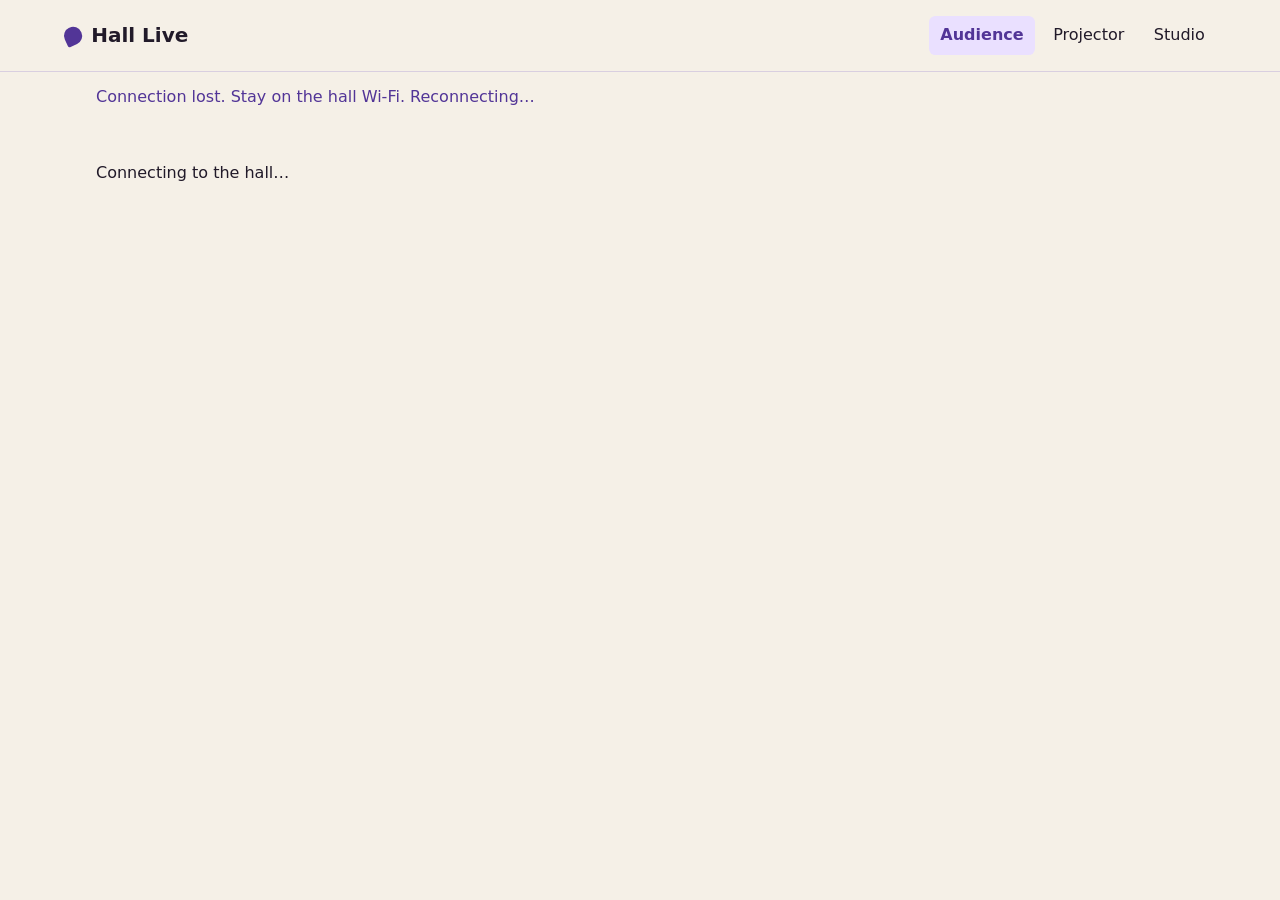
==== index.html @ 3faed175 "Build offline Hall Live prototype" ====
<!doctype html>
<html lang="en">
<head>
<meta charset="utf-8">
<meta name="viewport" content="width=device-width, initial-scale=1">
<title>Hall Live</title>
<link rel="stylesheet" href="/style.css">
</head>
<body>
<header>
  <a class="brand" href="/"><span class="brand-mark" aria-hidden="true"></span>Hall Live</a>
  <nav aria-label="Views"><a href="/">Audience</a><a href="/?view=projector">Projector</a><a href="/?view=studio">Studio</a></nav>
</header>
<p id="notice" role="status"></p>
<main id="main"><p>Connecting to the hall…</p></main>
<script type="module" src="/app.js"></script>
</body>
</html>
---- style.css ----
:root {
  --paper: #f5f0e7;
  --panel: #fffdf8;
  --ink: #211a29;
  --muted: #62576a;
  --line: #d9cfe0;
  --accent: #523597;
  --wash: #eae0ff;
  --signal: #e2ff9d;
  font: 16px/1.55 system-ui, sans-serif;
  background: var(--paper);
  color: var(--ink);
}
* { box-sizing: border-box }
body { margin: 0; min-height: 100vh }
header {
  display: flex; align-items: center; justify-content: space-between; flex-wrap: wrap;
  gap: .75rem 2rem; padding: 1rem clamp(1rem, 5vw, 4rem); border-bottom: 1px solid var(--line);
}
.brand { display: inline-flex; align-items: center; gap: .6rem; font-size: 1.25rem; font-weight: 850; text-decoration: none }
.brand-mark {
  width: 1.1rem; height: 1.1rem; background: var(--accent); display: inline-block;
  border-radius: 50% 50% 50% 12%; transform: rotate(-25deg);
}
a { color: inherit; text-underline-offset: .22em }
nav, .actions { display: flex; flex-wrap: wrap; gap: .45rem }
nav a { padding: .45rem .7rem; border-radius: .4rem; text-decoration: none }
nav a:hover { text-decoration: underline }
nav a[aria-current] { background: var(--wash); color: var(--accent); font-weight: 750 }
main, #notice { max-width: 76rem; margin-inline: auto; padding-inline: clamp(1rem, 5vw, 4rem) }
main { padding-block: clamp(1.4rem, 4vw, 3.5rem) }
#notice { color: var(--accent); margin-block: .8rem 0 }
#notice:empty { display: none }
h1, h2, p { margin: 0 0 .65em; overflow-wrap: anywhere }
h1 { font: 700 clamp(2.65rem, 7.5vw, 5.75rem)/1 Georgia, serif; letter-spacing: -.04em; text-wrap: balance }
h2 { font-size: 1.15rem; line-height: 1.25 }
p { white-space: pre-wrap }
.stage {
  background: var(--panel); border: 1px solid var(--line); border-radius: 1rem;
  padding: clamp(1.25rem, 6vw, 5rem); min-height: 43vh; display: grid; align-items: center;
  box-shadow: 0 12px 32px #2f15460e;
}
.stage p { font-size: clamp(1.05rem, 2.6vw, 1.55rem); color: var(--muted); max-width: 52ch }
.stage p:empty { display: none }
button, input, textarea, select {
  font: inherit; color: inherit; background: var(--panel); border: 1px solid var(--line); border-radius: .5rem;
  padding: .6rem .8rem; min-width: 0;
}
button { cursor: pointer; min-height: 44px; font-weight: 650 }
button.primary { color: white; background: var(--accent); border-color: var(--accent) }
button:hover:not(:disabled) { text-decoration: underline; text-underline-offset: .17em }
button:disabled { opacity: .65; cursor: default }
:focus-visible { outline: 3px solid #a64fba; outline-offset: 3px }
label { display: grid; gap: .35rem; margin: .8rem 0; font-weight: 650 }
textarea { resize: vertical; min-height: 6rem }
fieldset { border: 0; padding: 0; margin: 0; min-width: 0 }
legend { color: var(--muted); padding: 0 }
.ballot { display: grid; gap: .65rem; max-width: 38rem }
.ballot button { text-align: left; padding: .85rem 1rem; background: var(--wash); color: var(--ink); border-color: var(--line); overflow-wrap: anywhere }
.ballot button:hover:not(:disabled) { border-color: var(--accent) }
.results { list-style: none; padding: 0; max-width: 46rem }
.results li { padding: .45rem 0; overflow-wrap: anywhere }
meter { display: block; width: 100%; height: 1rem; accent-color: var(--accent) }
.clock { display: inline-block; font-size: clamp(2rem, 7vw, 5rem); font-weight: 800; font-variant-numeric: tabular-nums; color: var(--accent) }
.stage-panel, .editor, .login { background: var(--panel); padding: clamp(1rem, 3vw, 1.6rem); border: 1px solid var(--line); border-radius: .85rem }
.stage-panel p { margin-bottom: .35rem }
.actions { margin-top: .75rem }
.studio { display: grid; grid-template-columns: minmax(12rem, 1fr) minmax(0, 2.15fr); align-items: start; gap: 1.3rem; margin-top: 1.3rem }
.deck section { padding: .85rem .1rem; border-bottom: 1px solid var(--line) }
.deck p { color: var(--muted); font-size: .9rem }
.deck button { display: block; text-align: left; width: 100%; overflow-wrap: anywhere; margin: .35rem 0 }
.deck button[data-add] { background: transparent; border-style: dashed }
.deck [aria-current=true] { background: var(--wash); border-color: var(--accent); color: var(--accent) }
.login { max-width: 25rem }
[data-view=projector] {
  --paper: #161125; --panel: #201831; --line: #514461; --ink: #fff9ed;
  --muted: #e5d9f1; --accent: var(--signal); --wash: #312744;
  background: var(--paper); color: var(--ink); color-scheme: dark;
}
[data-view=projector] main { max-width: 100rem }
[data-view=projector] .stage { min-height: 68vh; border: 0; box-shadow: none }
[data-view=projector] h1 { font-size: clamp(3rem, 8vw, 7rem) }
[data-view=projector] .results { font-size: clamp(1rem, 3vw, 2rem) }
@media(max-width: 700px) {
  .studio { grid-template-columns: 1fr }
  .studio .deck { order: 2 }
  nav { font-size: .9rem }
  nav a { padding-inline: .5rem }
}
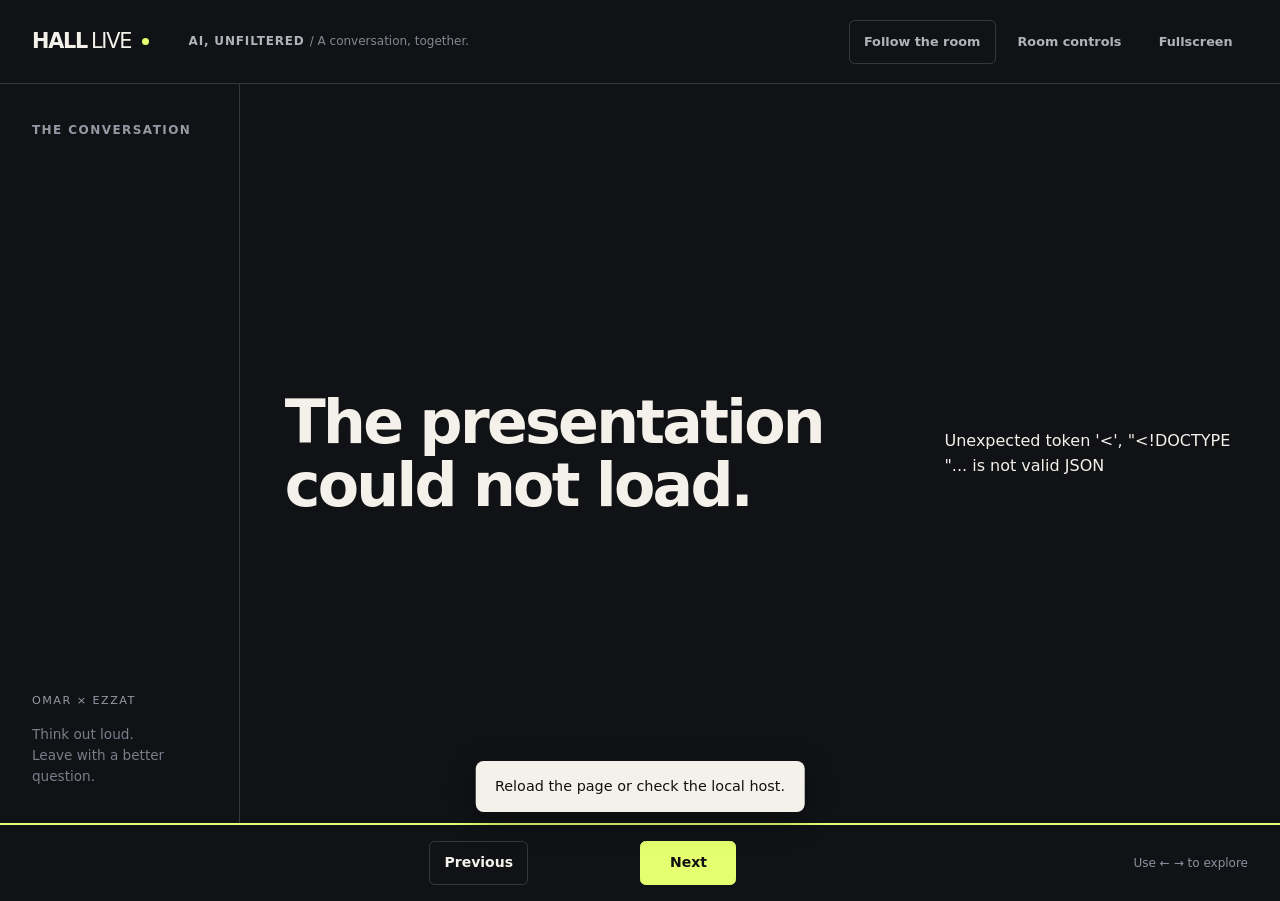
==== commit 86db8246: "Rebuild presentation experience and add farewell opening slides" ====
--- a/index.html
+++ b/index.html
@@ -1,18 +1,7 @@
 <!doctype html>
-<html lang="en">
-<head>
-<meta charset="utf-8">
-<meta name="viewport" content="width=device-width, initial-scale=1">
-<title>Hall Live</title>
-<link rel="stylesheet" href="/style.css">
-</head>
-<body>
-<header>
-  <a class="brand" href="/"><span class="brand-mark" aria-hidden="true"></span>Hall Live</a>
-  <nav aria-label="Views"><a href="/">Audience</a><a href="/?view=projector">Projector</a><a href="/?view=studio">Studio</a></nav>
-</header>
-<p id="notice" role="status"></p>
-<main id="main"><p>Connecting to the hall…</p></main>
-<script type="module" src="/app.js"></script>
-</body>
-</html>
+<html lang="en"><head><meta charset="utf-8"><meta name="viewport" content="width=device-width,initial-scale=1"><meta name="theme-color" content="#111215"><title>AI, Unfiltered · Hall Live</title><link rel="stylesheet" href="./style.css"></head>
+<body><a class="skip" href="#content">Skip to slide</a><header class="topbar"><a class="brand" href="./">HALL<span>LIVE</span><i aria-hidden="true"></i></a><span class="event-name">AI, UNFILTERED <span> / A conversation, together.</span></span><div class="top-actions"><button id="follow">Follow the room</button><button id="room">Room controls</button><button id="fullscreen" aria-label="Toggle fullscreen">Fullscreen</button></div></header>
+<div class="shell"><aside aria-label="Chapters"><p class="rail-label">THE CONVERSATION</p><nav id="chapters"></nav><div class="rail-bottom"><span>OMAR × EZZAT</span><p>Think out loud.<br>Leave with a better question.</p></div></aside><main id="content" tabindex="-1"><p>Loading the conversation…</p></main></div>
+<footer class="navigation"><div class="progress"><span id="progress"></span></div><span id="chapter-label"></span><div><button id="previous" aria-label="Previous slide">Previous</button><span id="position" aria-live="polite"></span><button id="next" aria-label="Next slide">Next</button></div><span class="keyboard-hint">Use ← → to explore</span></footer>
+<p id="notice" role="status"></p><dialog id="room-dialog"><form id="login"><p class="kicker">IN THE SAME ROOM</p><h2>Control the session.</h2><p>Local host only. Keep audience devices in “Follow the room”.</p><label>Session password<input name="password" type="password" required autocomplete="current-password"></label><button class="primary">Unlock controls</button></form><div id="host-controls" hidden><h2>Session controls</h2><p id="live-label"></p><div class="control-grid"><button id="cue">Show this slide to the room</button><button id="phase">Open voting</button><button id="clock">Start 30-minute debate clock</button><button id="logout">Lock controls</button></div></div><button id="close-room" type="button">Back to the presentation</button></dialog>
+<script src="./logos.js"></script><script type="module" src="./app.js"></script></body></html>
--- a/style.css
+++ b/style.css
@@ -1,89 +1,11 @@
-:root {
-  --paper: #f5f0e7;
-  --panel: #fffdf8;
-  --ink: #211a29;
-  --muted: #62576a;
-  --line: #d9cfe0;
-  --accent: #523597;
-  --wash: #eae0ff;
-  --signal: #e2ff9d;
-  font: 16px/1.55 system-ui, sans-serif;
-  background: var(--paper);
-  color: var(--ink);
-}
-* { box-sizing: border-box }
-body { margin: 0; min-height: 100vh }
-header {
-  display: flex; align-items: center; justify-content: space-between; flex-wrap: wrap;
-  gap: .75rem 2rem; padding: 1rem clamp(1rem, 5vw, 4rem); border-bottom: 1px solid var(--line);
-}
-.brand { display: inline-flex; align-items: center; gap: .6rem; font-size: 1.25rem; font-weight: 850; text-decoration: none }
-.brand-mark {
-  width: 1.1rem; height: 1.1rem; background: var(--accent); display: inline-block;
-  border-radius: 50% 50% 50% 12%; transform: rotate(-25deg);
-}
-a { color: inherit; text-underline-offset: .22em }
-nav, .actions { display: flex; flex-wrap: wrap; gap: .45rem }
-nav a { padding: .45rem .7rem; border-radius: .4rem; text-decoration: none }
-nav a:hover { text-decoration: underline }
-nav a[aria-current] { background: var(--wash); color: var(--accent); font-weight: 750 }
-main, #notice { max-width: 76rem; margin-inline: auto; padding-inline: clamp(1rem, 5vw, 4rem) }
-main { padding-block: clamp(1.4rem, 4vw, 3.5rem) }
-#notice { color: var(--accent); margin-block: .8rem 0 }
-#notice:empty { display: none }
-h1, h2, p { margin: 0 0 .65em; overflow-wrap: anywhere }
-h1 { font: 700 clamp(2.65rem, 7.5vw, 5.75rem)/1 Georgia, serif; letter-spacing: -.04em; text-wrap: balance }
-h2 { font-size: 1.15rem; line-height: 1.25 }
-p { white-space: pre-wrap }
-.stage {
-  background: var(--panel); border: 1px solid var(--line); border-radius: 1rem;
-  padding: clamp(1.25rem, 6vw, 5rem); min-height: 43vh; display: grid; align-items: center;
-  box-shadow: 0 12px 32px #2f15460e;
-}
-.stage p { font-size: clamp(1.05rem, 2.6vw, 1.55rem); color: var(--muted); max-width: 52ch }
-.stage p:empty { display: none }
-button, input, textarea, select {
-  font: inherit; color: inherit; background: var(--panel); border: 1px solid var(--line); border-radius: .5rem;
-  padding: .6rem .8rem; min-width: 0;
-}
-button { cursor: pointer; min-height: 44px; font-weight: 650 }
-button.primary { color: white; background: var(--accent); border-color: var(--accent) }
-button:hover:not(:disabled) { text-decoration: underline; text-underline-offset: .17em }
-button:disabled { opacity: .65; cursor: default }
-:focus-visible { outline: 3px solid #a64fba; outline-offset: 3px }
-label { display: grid; gap: .35rem; margin: .8rem 0; font-weight: 650 }
-textarea { resize: vertical; min-height: 6rem }
-fieldset { border: 0; padding: 0; margin: 0; min-width: 0 }
-legend { color: var(--muted); padding: 0 }
-.ballot { display: grid; gap: .65rem; max-width: 38rem }
-.ballot button { text-align: left; padding: .85rem 1rem; background: var(--wash); color: var(--ink); border-color: var(--line); overflow-wrap: anywhere }
-.ballot button:hover:not(:disabled) { border-color: var(--accent) }
-.results { list-style: none; padding: 0; max-width: 46rem }
-.results li { padding: .45rem 0; overflow-wrap: anywhere }
-meter { display: block; width: 100%; height: 1rem; accent-color: var(--accent) }
-.clock { display: inline-block; font-size: clamp(2rem, 7vw, 5rem); font-weight: 800; font-variant-numeric: tabular-nums; color: var(--accent) }
-.stage-panel, .editor, .login { background: var(--panel); padding: clamp(1rem, 3vw, 1.6rem); border: 1px solid var(--line); border-radius: .85rem }
-.stage-panel p { margin-bottom: .35rem }
-.actions { margin-top: .75rem }
-.studio { display: grid; grid-template-columns: minmax(12rem, 1fr) minmax(0, 2.15fr); align-items: start; gap: 1.3rem; margin-top: 1.3rem }
-.deck section { padding: .85rem .1rem; border-bottom: 1px solid var(--line) }
-.deck p { color: var(--muted); font-size: .9rem }
-.deck button { display: block; text-align: left; width: 100%; overflow-wrap: anywhere; margin: .35rem 0 }
-.deck button[data-add] { background: transparent; border-style: dashed }
-.deck [aria-current=true] { background: var(--wash); border-color: var(--accent); color: var(--accent) }
-.login { max-width: 25rem }
-[data-view=projector] {
-  --paper: #161125; --panel: #201831; --line: #514461; --ink: #fff9ed;
-  --muted: #e5d9f1; --accent: var(--signal); --wash: #312744;
-  background: var(--paper); color: var(--ink); color-scheme: dark;
-}
-[data-view=projector] main { max-width: 100rem }
-[data-view=projector] .stage { min-height: 68vh; border: 0; box-shadow: none }
-[data-view=projector] h1 { font-size: clamp(3rem, 8vw, 7rem) }
-[data-view=projector] .results { font-size: clamp(1rem, 3vw, 2rem) }
-@media(max-width: 700px) {
-  .studio { grid-template-columns: 1fr }
-  .studio .deck { order: 2 }
-  nav { font-size: .9rem }
-  nav a { padding-inline: .5rem }
-}
+:root{--bg:#111215;--panel:#1a1c21;--ink:#f3f1e9;--muted:#b2b3ba;--line:#35373e;--accent:#e5ff70;--paper:var(--bg);--wash:#292c32;font:16px/1.55 'Segoe UI',system-ui,sans-serif;color:var(--ink);background:var(--bg);color-scheme:dark}*{box-sizing:border-box}body{margin:0}a{color:inherit;text-underline-offset:.25em}button,input,select,textarea{font:inherit;color:inherit}button{border:1px solid var(--line);background:transparent;padding:.65rem .9rem;min-height:44px;border-radius:.35rem;cursor:pointer;font-size:.875rem;font-weight:600;transition:background .15s,color .15s}button:hover:not(:disabled){background:#30333b;border-color:#777b89}button:disabled{opacity:.4;cursor:default}button.primary{background:var(--accent);color:#15170d;border-color:var(--accent)}:focus-visible{outline:3px solid var(--accent);outline-offset:4px}::selection{background:var(--accent);color:#111}h1,h2,h3,p,figure{margin:0}h1,h2,h3{line-height:1.05;letter-spacing:-.045em}h1{font-size:clamp(2.75rem,4.7vw,5.5rem);font-weight:650;max-width:18ch;text-wrap:balance}h2{font-size:2rem}h3{font-size:1.25rem}.skip{position:fixed;left:1rem;top:-5rem;z-index:20;background:var(--accent);color:#111;padding:.75rem}.skip:focus{top:1rem}.topbar{height:84px;display:flex;align-items:center;gap:2.5rem;padding:0 2rem;border-bottom:1px solid var(--line)}.brand{display:flex;align-items:center;gap:.25rem;font-weight:850;letter-spacing:-.06em;font-size:1.3rem;text-decoration:none;white-space:nowrap}.brand>span{font-weight:350}.brand i{width:7px;height:7px;background:var(--accent);border-radius:50%;margin-left:.4rem}.event-name{font-size:.75rem;font-weight:700;letter-spacing:.07em;color:var(--muted)}.event-name span{font-weight:400;letter-spacing:0;color:#858892}.top-actions{margin-left:auto;display:flex;gap:.4rem}.top-actions button{border-color:transparent;font-size:.8rem;color:var(--muted)}.top-actions button:first-child{border-color:var(--line)}.shell{display:grid;grid-template-columns:240px minmax(0,1fr);min-height:calc(100svh - 160px)}aside{border-right:1px solid var(--line);padding:2.3rem 1.3rem;display:flex;flex-direction:column}.rail-label,.kicker,.file-label{font-size:.75rem;font-weight:700;letter-spacing:.12em;text-transform:uppercase}.rail-label{color:#9699a4;padding:0 .7rem;margin-bottom:1.5rem}nav{display:grid;gap:.35rem}nav button{display:flex;gap:.85rem;text-align:left;align-items:center;border-color:transparent;color:#a6a8b2;padding:.9rem .7rem;font-size:.875rem}nav button>span{font-size:.7rem;color:#777c8b;letter-spacing:.04em}nav button[aria-current]{color:var(--accent);background:#e5ff700c;border-color:#e5ff7030}nav button[aria-current]>span{color:var(--accent)}.rail-bottom{margin-top:auto;padding:3rem .7rem 0}.rail-bottom>span{font-size:.7rem;letter-spacing:.13em;color:#9699a4}.rail-bottom p{color:#797e8b;font-size:.85rem;margin-top:.75rem}main{padding:clamp(1.5rem,3.5vw,4rem);min-width:0;display:flex;align-items:center}.slide{width:100%;display:grid;gap:2.2rem;align-items:center}.slide.has-visual{grid-template-columns:minmax(0,1.1fr) minmax(0,1fr)}.slide-copy{min-width:0}.kicker{color:var(--accent);margin-bottom:1.6rem}.body-copy{margin-top:1.6rem;color:#b9bbc5;font-size:clamp(1.05rem,1.4vw,1.35rem);line-height:1.65;max-width:58ch}.body-copy>p{white-space:pre-wrap}.body-copy>p+p{margin-top:1rem}.source-link{display:inline-block;margin-top:1rem;color:var(--muted);font-size:.8rem}.visual{min-width:0}.cover-art{display:flex;flex-direction:column;align-items:center;justify-content:center;position:relative;min-height:420px;border:1px solid var(--line);background:radial-gradient(circle at 70% 20%,#e5ff7010,transparent 55%),repeating-linear-gradient(0deg,transparent,transparent 39px,#ffffff04 40px);overflow:hidden}.cover-art>span{font-size:clamp(6rem,12vw,13rem);font-weight:850;letter-spacing:-.09em;line-height:.9;color:var(--accent)}.cover-art .outline{-webkit-text-stroke:1px #b3b7c5;color:transparent}.art-label{font-size:.65rem;letter-spacing:.13em;text-align:center;margin-top:2rem;color:#9b9da6}.diagram{border:1px solid var(--line);padding:1.5rem;background:#191b20;min-width:0}.diagram figcaption{font-size:.85rem;line-height:1.55;color:#a8acb9;margin-top:1.25rem}.flow{display:grid;grid-template-columns:repeat(2,minmax(0,1fr));gap:1.1rem}.flow-step{position:relative;padding:1.1rem;border:1px solid #424650;background:#202329;display:flex;flex-direction:column;justify-content:center;gap:.8rem;min-height:100px}.flow-step:not(:last-child)::after{content:'↓';position:absolute;right:.5rem;bottom:-1.3rem;color:var(--accent);z-index:1}.flow-step strong{font-size:1rem;line-height:1.3;font-weight:600}.node-index{font-size:.65rem;letter-spacing:.12em;color:var(--accent)}.loop .flow-step:last-child{border-color:var(--accent)}.prompt-line{font-size:1.5rem;line-height:1.4;color:var(--ink);padding:1rem 0 1.5rem}.prompt-line span{background:var(--accent);color:#111;padding:0 .5rem}.token-row{display:flex;flex-wrap:wrap;gap:.6rem}.token-row>span{padding:.5rem .7rem;border:1px solid #474b57;font-size:.875rem}.token-row .highlight{border-color:var(--accent);color:var(--accent)}.nest,.nest div{padding:1.15rem;border:1px solid #64764d;background:#e5ff7007;font-size:1rem}.nest div{margin-top:1rem}.nest div div div{color:var(--accent);font-weight:750}.skill-card{background:#22252d;padding:1.5rem;border-left:3px solid var(--accent)}.file-label{color:var(--accent);font-size:.65rem}.skill-card h3{margin-top:1.5rem;line-height:1.2}.skill-card ul{padding-left:1.2rem;color:var(--muted);font-size:.9rem}.skill-card li{margin-top:.6rem}.sdlc>.diagram{padding:0;border:0}.sdlc .flow{grid-template-columns:repeat(3,minmax(0,1fr));margin-top:1rem;gap:.6rem}.sdlc .flow-step{padding:.7rem;min-height:85px}.sdlc .flow-step strong{font-size:.875rem}.sdlc-rows{margin-top:1rem}.sdlc-rows p{padding:1rem 0;border-top:1px solid var(--line);display:grid;gap:.5rem;font-size:.875rem}.sdlc-rows span{color:var(--muted)}.transcript>p{font-size:.95rem;line-height:1.6;padding:1rem 0;border-bottom:1px solid var(--line);color:#bdc0ca}.transcript b{display:block;color:var(--ink);margin-bottom:.4rem}.self-grid{display:grid;grid-template-columns:1fr 1fr;gap:1px;background:var(--line);padding:1px}.self-grid>div{background:#1a1c21;padding:1.2rem}.self-grid>div>span{color:var(--accent);font-size:3.8rem;font-weight:700;line-height:1}.self-grid h3{margin-top:.8rem}.self-grid p{font-size:.85rem;color:var(--muted);margin-top:.5rem}.self-grid figcaption{grid-column:1/-1;background:var(--bg);margin:0;padding:1rem}.debate-art,.closing-art{display:grid;gap:.4rem;font-size:clamp(2rem,4vw,4.3rem);font-weight:800;letter-spacing:-.05em;line-height:1.05}.accent{color:var(--accent)}.closing-art{font-size:clamp(1.7rem,3vw,3rem);padding:2rem 0;border-block:1px solid var(--line)}.poll{grid-column:1/-1;max-width:65rem;width:100%}.poll-heading{display:flex;justify-content:space-between;gap:1rem;flex-wrap:wrap;margin-bottom:.8rem}.poll-heading .kicker{margin:0}.poll-heading>span:last-child{color:var(--muted);font-size:.8rem}.choices{display:grid;grid-template-columns:1fr 1fr;gap:.65rem}.choices button{display:flex;align-items:center;gap:1rem;text-align:left;padding:1rem;background:#1b1e24;font-size:1rem;min-height:65px}.choices button>span{border:1px solid #4e535f;display:grid;place-items:center;min-width:1.8rem;height:1.8rem;color:var(--accent);font-size:.75rem}.choices button.picked{border-color:var(--accent);opacity:1;color:var(--accent);background:#e5ff700a}.poll-receipt{font-size:.85rem;color:var(--muted);margin-top:.75rem}.has-poll h1{font-size:clamp(2.3rem,4vw,4.3rem);max-width:27ch}.has-poll .body-copy{max-width:65ch;margin-top:1rem}.comparison{grid-column:1/-1;display:grid;grid-template-columns:repeat(auto-fit,minmax(min(100%,20rem),1fr));gap:2rem}.result h3{color:var(--accent);margin-bottom:.5rem}.result>p{color:var(--muted);font-size:.85rem}.result-line{display:flex;flex-wrap:wrap;justify-content:space-between;gap:.3rem;margin-top:.85rem;font-size:.9rem}.result-line b{font-variant-numeric:tabular-nums;font-weight:600}meter{width:100%;height:.7rem;accent-color:var(--accent)}meter::-webkit-meter-bar{background:#393d48;border:0}meter::-webkit-meter-optimum-value{background:var(--accent)}.navigation{position:relative;display:flex;align-items:center;justify-content:space-between;gap:1rem;padding:1rem 2rem;border-top:1px solid var(--line);min-height:76px;background:var(--bg)}.navigation>div:not(.progress){display:flex;align-items:center;gap:1rem}#position{font-size:.85rem;font-variant-numeric:tabular-nums;min-width:5rem;text-align:center;color:var(--muted)}#chapter-label{font-size:.8rem;color:var(--muted)}.keyboard-hint{font-size:.75rem;color:#8e929e}.progress{position:absolute;top:-2px;height:2px;left:0;right:0;pointer-events:none}.progress span{display:block;height:2px;background:var(--accent);transition:width .2s}.navigation #next{background:var(--accent);color:#111;border-color:var(--accent);min-width:6rem}#notice{position:fixed;bottom:5.5rem;left:50%;transform:translateX(-50%);width:max-content;max-width:calc(100vw - 2rem);padding:.9rem 1.2rem;background:#f3f1e9;color:#111;border-radius:.5rem;box-shadow:0 8px 30px #0005;z-index:10;font-size:.9rem}#notice:empty{display:none}dialog{background:#1b1d23;color:var(--ink);border:1px solid #555a66;padding:2rem;border-radius:.8rem;width:min(34rem,calc(100vw - 2rem));max-height:90svh;overflow:auto}dialog::backdrop{background:#000b}dialog p{color:var(--muted);margin:1rem 0}dialog .kicker{color:var(--accent)}dialog h2{line-height:1.15}dialog label{display:grid;gap:.5rem;margin:1.5rem 0}input,textarea,select{background:#111215;border:1px solid #545966;padding:.8rem;border-radius:.35rem;width:100%}.control-grid{display:grid;gap:.75rem;margin:1rem 0}#close-room{margin-top:1rem;width:100%}[hidden]{display:none!important}.debate-clock{grid-column:1/-1;display:flex;align-items:center;gap:1rem}.debate-clock span{color:var(--muted);font-size:.875rem}.debate-clock time{font-size:2.4rem;font-weight:700;font-variant-numeric:tabular-nums;color:var(--accent)}pre{padding:1.3rem;background:#20232b;border:1px solid #454a56;white-space:pre-wrap;overflow-wrap:anywhere;font: .95rem/1.7 ui-monospace,Consolas,monospace;margin-block:1rem 0;color:#e4ebcc}.table-wrap{overflow-x:auto}table{border-collapse:collapse;width:100%;font-size:.9rem}th,td{padding:.9rem;text-align:left;border:1px solid var(--line);vertical-align:top}th{color:var(--accent);background:#252830}.following aside{display:none}.following .shell{grid-template-columns:1fr}.following main{max-width:100rem;margin:auto;width:100%}:fullscreen aside,:fullscreen .event-name,:fullscreen .top-actions{display:none}:fullscreen .shell{grid-template-columns:1fr}:fullscreen main{padding:clamp(1.5rem,4vw,5rem)}:fullscreen h1{font-size:clamp(3rem,5.5vw,6.5rem)}
+/* The printable join card remains available on the local server. */
+.join-layout{display:grid;grid-template-columns:1fr 1.3fr;gap:2rem;align-items:start;max-width:80rem;margin:auto;display:grid}.join-card{padding:2rem;background:white;color:#15181c}.join-card h1{font-size:3rem}.join-card li{margin-bottom:1rem}#join-qr svg{display:block;width:min(100%,19rem);height:auto;margin:1rem auto}#printed-address{text-align:center;font-weight:700}.join-settings h2{margin-bottom:1rem}.join-settings label{display:grid;gap:.4rem;margin:1rem 0}.join-settings .actions{display:flex;gap:.5rem}.join-settings #join-status{margin-top:1rem;color:var(--muted)}
+@media(min-width:1600px){.shell{grid-template-columns:270px minmax(0,1fr)}main{padding:4rem 5rem}.slide{gap:4rem}}
+@media(max-width:1100px){.shell{grid-template-columns:195px minmax(0,1fr)}.topbar{padding-inline:1.25rem;gap:1.5rem}.event-name span{display:none}.top-actions{gap:0}.top-actions button{padding:.6rem}aside{padding-inline:.65rem}.rail-label{font-size:.65rem}nav button{font-size:.8rem;gap:.6rem}.slide.has-visual{grid-template-columns:1fr 1fr;gap:1.5rem}.diagram{padding:1rem}.flow-step{padding:.75rem}.cover-art{min-height:350px}.keyboard-hint{display:none}}
+@media(max-width:800px){.event-name{display:none}.shell{display:block}aside{border-right:0;border-bottom:1px solid var(--line);padding:.6rem 1rem}.rail-label,.rail-bottom{display:none}nav{display:flex;overflow-x:auto;gap:.35rem}nav button{white-space:nowrap;flex-shrink:0;padding:.6rem}.shell{min-height:calc(100svh - 220px)}main{padding:2rem 1.25rem}.slide.has-visual{grid-template-columns:1fr}.slide{gap:2rem}.kicker{margin-bottom:1rem}h1{font-size:clamp(2.8rem,7vw,4.5rem);max-width:23ch}.body-copy{margin-top:1.2rem}.cover-art{min-height:300px;flex-direction:row;gap:1rem;flex-wrap:wrap;padding:2rem}.cover-art>span{font-size:7rem}.art-label{flex-basis:100%;margin:0}.visual{max-width:42rem}.navigation{padding:1rem;flex-wrap:wrap}.navigation>div:not(.progress){margin-left:auto}#chapter-label{display:none}.topbar{height:72px}.choices{grid-template-columns:1fr 1fr}.join-layout{grid-template-columns:1fr}.has-poll h1{font-size:2.8rem}}
+@media(max-width:480px){.topbar{padding:0 1rem}.brand{font-size:1.1rem}.top-actions button{font-size:.75rem;padding:.5rem}.top-actions #fullscreen{display:none}.choices{grid-template-columns:1fr}.choices button{font-size:.95rem}.body-copy{font-size:1.05rem}.has-poll h1{font-size:2.5rem}h1{font-size:2.7rem}.diagram{padding:1rem}.flow-step{min-height:90px}.nest,.nest div{padding:.8rem}.self-grid{padding:1px}.self-grid>div{padding:1rem}.self-grid>div>span{font-size:3rem}.navigation>div:not(.progress){margin:auto}.debate-art{font-size:3rem}.sdlc .flow{grid-template-columns:1fr 1fr}}
+@media(prefers-reduced-motion:reduce){*{transition:none!important}}
+@media print{@page{margin:12mm}body{background:white;color:black}.topbar,aside,.navigation,#notice,dialog,.join-settings{display:none!important}.shell{display:block}main{display:block;padding:0}.slide.has-visual{grid-template-columns:1fr}.body-copy,.diagram figcaption{color:#333}.diagram{background:white;border-color:#999}.flow-step{background:white;color:black}.join-card{padding:0}.join-layout{display:block}#join-qr svg{width:85mm}}
+/* Opening beat: introduction, setup, reveal. */
+.hello-art{border-block:1px solid var(--line);padding:2rem;display:flex;flex-direction:column;align-items:flex-start;gap:.5rem}.hello-caption{font-size:.75rem!important;letter-spacing:.16em!important;color:var(--muted);margin-bottom:1rem}.hello-art>span{font-size:clamp(3.5rem,6vw,6.5rem);letter-spacing:-.06em;line-height:.95;font-weight:700}.hello-art .hello-cross{color:var(--accent);font-size:2.5rem;line-height:1.4}.hello-art>p{font-size:.9rem;color:var(--muted);margin-top:1.5rem}.farewell-art{display:grid;font-size:clamp(3rem,5vw,6rem);line-height:1.05;letter-spacing:-.05em;font-weight:650;color:#aeb1bc}.farewell-art .farewell-dots{color:var(--accent);letter-spacing:.25em;margin-top:1rem}.slide.visual-memorial{grid-template-columns:1fr;text-align:center;gap:2.5rem}.visual-memorial .slide-copy{margin-inline:auto}.visual-memorial h1{font-size:clamp(2.4rem,4.5vw,4.8rem);max-width:23ch;margin-inline:auto}.visual-memorial .body-copy{margin-inline:auto}.memorial-grid{display:grid;grid-template-columns:repeat(3,minmax(0,1fr));gap:1.2rem;max-width:64rem;margin-inline:auto}.memorial-card{min-width:0}.memorial-logo{background:#f6f5f0;height:190px;display:grid;place-items:center;padding:2rem;position:relative;overflow:hidden;border:1px solid #777c88}.memorial-logo img{width:100%;height:100%;max-height:115px;object-fit:contain;filter:grayscale(1)}.memorial-card:first-child img{max-width:125px}.mourning-ribbon{position:absolute;right:-40px;top:23px;width:155px;height:22px;background:#080808;transform:rotate(45deg);box-shadow:0 2px 4px #0004;border-block:1px solid #343434}.memorial-card figcaption{font-size:.9rem;margin-top:.85rem;color:#c4c6cf;letter-spacing:.01em}@media(max-width:800px){.hello-art{padding:1.5rem}.hello-art>span{font-size:4rem}.slide.visual-memorial{gap:2rem}.memorial-logo{height:160px;padding:1.5rem}.memorial-grid{gap:.75rem}}@media(max-width:560px){.memorial-grid{grid-template-columns:1fr;max-width:20rem;gap:1.4rem}.memorial-logo{height:155px}.visual-memorial h1{font-size:2.5rem}.hello-art{display:grid;grid-template-columns:auto auto auto;align-items:center;justify-content:center;gap:.6rem}.hello-art .hello-caption,.hello-art>p{grid-column:1/-1}.hello-art>span{font-size:3rem}.hello-art .hello-cross{font-size:1.8rem}.farewell-art{font-size:3.5rem}}
